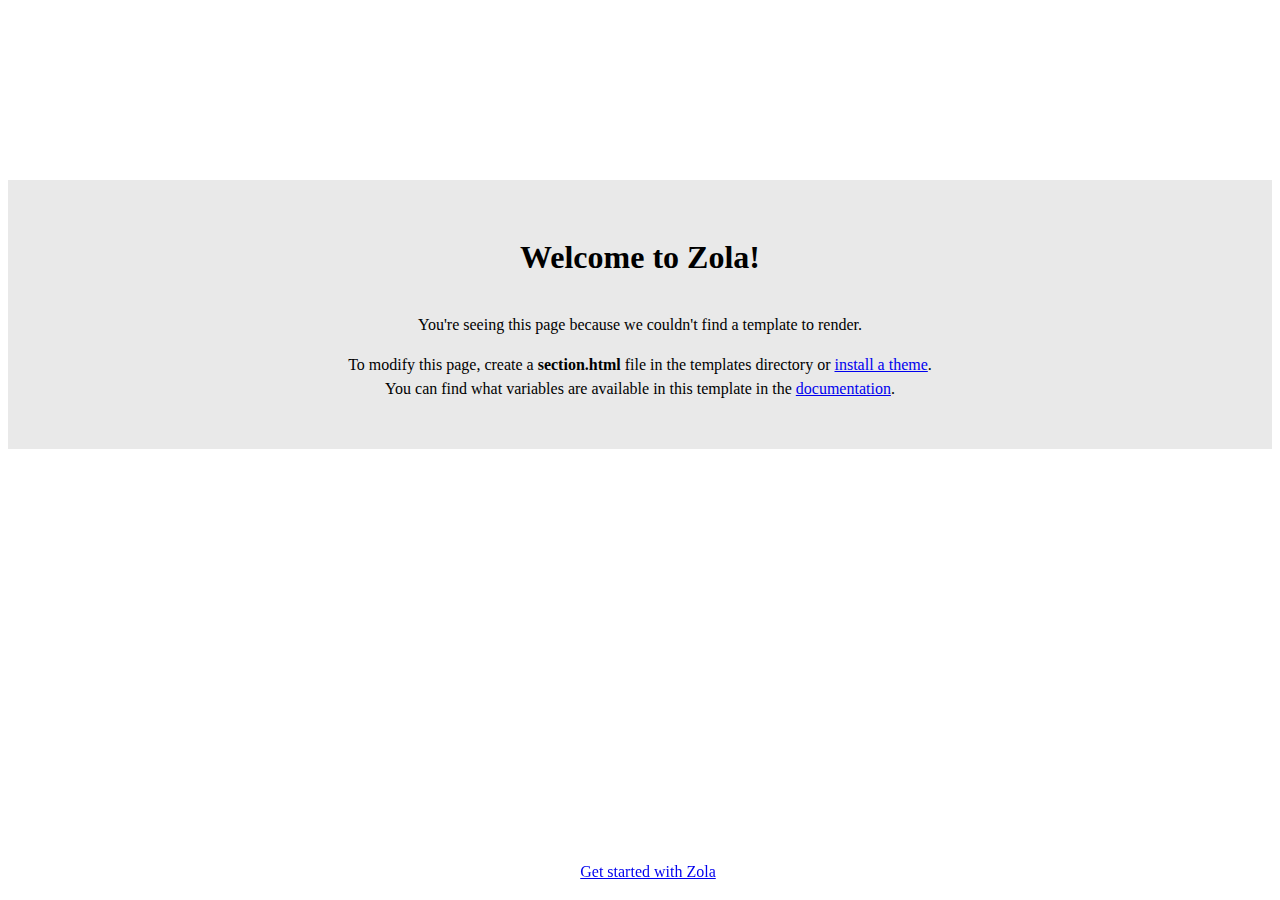
==== members/index.html @ a0c0a172 "Update documentation" ====
<html>
    <head>
        <title>Zola</title>
    </head>
    <body>
        <div class="container">
            <h1>Welcome to Zola!</h1>
            <p>
                You're seeing this page because we couldn't find a template to render.
            </p>
            <p>
                To modify this page, create a <b>section.html</b> file in the templates directory or
                <a href="https://www.getzola.org/documentation/themes/installing-and-using-themes/" target="_blank">install a theme</a>.
                <br>
                You can find what variables are available in this template in the <a href="https:&#x2f;&#x2f;www.getzola.org&#x2f;documentation&#x2f;templates&#x2f;pages-sections&#x2f;#section-variables" target="_blank">documentation</a>.
            </p>
        </div>
        <footer>
            <a href="https://www.getzola.org/documentation/getting-started/cli-usage/" target="_blank">Get started with Zola</a>
        </footer>
        <style>
            html {
                line-height: 1.5;
            }
            h1 {
                margin-bottom: 2rem;
            }
            .container {
                font-family: "sans-serif";
                text-align: center;
                margin-top: 20vh;
                padding: 2rem;
                background: #e9e9e9;
            }
            footer {
                position: fixed;
                width: 100%;
                bottom: 1rem;
                text-align: center;
            }
        </style>
    </body>
</html>
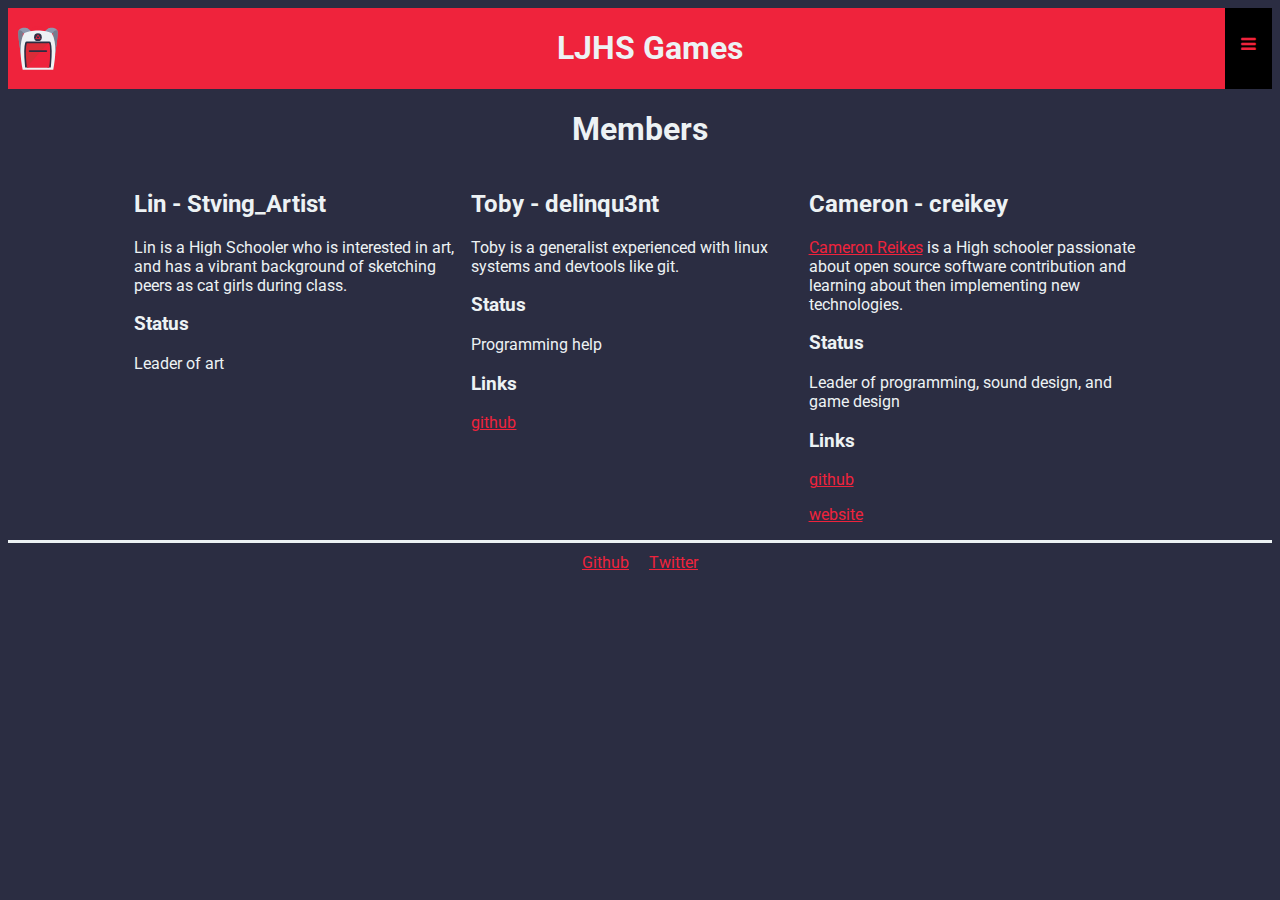
==== commit c5648ca7: "Update documentation" ====
--- a/members/index.html
+++ b/members/index.html
@@ -1,43 +1,115 @@
-<html>
-    <head>
-        <title>Zola</title>
-    </head>
-    <body>
-        <div class="container">
-            <h1>Welcome to Zola!</h1>
-            <p>
-                You're seeing this page because we couldn't find a template to render.
-            </p>
-            <p>
-                To modify this page, create a <b>section.html</b> file in the templates directory or
-                <a href="https://www.getzola.org/documentation/themes/installing-and-using-themes/" target="_blank">install a theme</a>.
-                <br>
-                You can find what variables are available in this template in the <a href="https:&#x2f;&#x2f;www.getzola.org&#x2f;documentation&#x2f;templates&#x2f;pages-sections&#x2f;#section-variables" target="_blank">documentation</a>.
-            </p>
+<!DOCTYPE html>
+<html lang="en">
+
+<head>
+    <meta http-equiv="X-UA-Compatible" content="IE=edge">
+    <meta http-equiv="content-type" content="text/html; charset=utf-8">
+
+    <!-- icons -->
+    <link rel="stylesheet" href="https://cdnjs.cloudflare.com/ajax/libs/font-awesome/4.7.0/css/font-awesome.min.css">
+
+    <!-- Enable responsiveness on mobile devices-->
+    <meta name="viewport" content="width=device-width, initial-scale=1.0, maximum-scale=1">
+
+    <title>LJHS Games</title>
+
+    <!-- css -->
+    <link rel="stylesheet" href="/main.css">
+
+    <!-- fonts -->
+    <link href="https://fonts.googleapis.com/css?family=Roboto" rel="stylesheet">
+
+    <!-- js -->
+    <script src='/main.js'></script>
+
+    
+    <link rel="alternate" type="application/rss+xml" title="RSS"
+        href="https:&#x2f;&#x2f;ljhs-games.github.io&#x2f;rss.xml">
+    
+
+    
+    
+</head>
+
+<body>
+    
+    <div class="navbar">
+        <div onclick="toggleNavbar" class=clickable>
+            <div class="col" style="flex-grow: 0;">
+                <img src="/logo.svg" id="logo">
+            </div>
+            <div class="col">
+                <h1>LJHS Games</h1>
+            </div>
+            <a href="javascript:void(0);" class="icon" onclick="toggleNavbar()">
+                <i class="fa fa-bars"></i>
+            </a>
         </div>
-        <footer>
-            <a href="https://www.getzola.org/documentation/getting-started/cli-usage/" target="_blank">Get started with Zola</a>
-        </footer>
-        <style>
-            html {
-                line-height: 1.5;
-            }
-            h1 {
-                margin-bottom: 2rem;
-            }
-            .container {
-                font-family: "sans-serif";
-                text-align: center;
-                margin-top: 20vh;
-                padding: 2rem;
-                background: #e9e9e9;
-            }
-            footer {
-                position: fixed;
-                width: 100%;
-                bottom: 1rem;
-                text-align: center;
-            }
-        </style>
-    </body>
-</html>
+        <div id="nav-links">
+            <a href="/">Home</a>
+            <a href="/members">Members</a>
+            <a href="https://ljhsgames.itch.io">Games</a>
+            <a href="/join">Join</a>
+            <a href="/contact">Contact</a>
+        </div>
+    </div>
+    <div class="content">
+    
+
+<h1>Members</h1>
+<div class="row">
+
+
+    
+<div class="column" style="width: 33.333333333333336%;">
+
+    <h2>Lin - Stving_Artist</h2>
+    <p>Lin is a High Schooler who is interested in art, and has a vibrant background of sketching peers as cat girls during class.</p>
+<h3 id="status">Status</h3>
+<p>Leader of art</p>
+
+    </div>
+
+    
+<div class="column" style="width: 33.333333333333336%;">
+
+    <h2>Toby - delinqu3nt</h2>
+    <p>Toby is a generalist experienced with linux systems and devtools like git.</p>
+<h3 id="status">Status</h3>
+<p>Programming help</p>
+<h3 id="links">Links</h3>
+<p><a href="https://github.com/delinqu3nt">github</a></p>
+
+    </div>
+
+    
+<div class="column" style="width: 33.333333333333336%;">
+
+    <h2>Cameron - creikey</h2>
+    <p><a href="https://creikey.github.io">Cameron Reikes</a> is a High schooler passionate about open source software contribution and learning about then implementing new technologies.</p>
+<h3 id="status">Status</h3>
+<p>Leader of programming, sound design, and game design</p>
+<h3 id="links">Links</h3>
+<p><a href="https://github.com/creikey">github</a></p>
+<p><a href="https://creikey.github.io">website</a></p>
+
+    </div>
+
+</div>
+
+
+
+    </div>
+    <div class="footer">
+        <ul>
+            <li>
+                <a href="https://github.com/ljhs-games">Github</a>
+            </li>
+            <li>
+                <a href="https://twitter.com/gamesljhs">Twitter</a>
+            </li>
+        </ul>
+    </div>
+</body>
+
+</html>--- a/main.css
+++ b/main.css
@@ -0,0 +1 @@
+#logo{width:50px;padding:5px;float:left;top:calc(50% - 23px)}body{font:100% Roboto,sans-serif;color:#edf2f4;background-color:#2B2D42}.content{padding-left:10%;padding-right:10%;height:100%}a{color:#EF233C}h1{text-align:center}.column{float:left;padding-right:10px}@media screen and (max-width: 600px){.column{width:100% !important}}.row{flex-direction:row;display:flex}@media screen and (max-width: 600px){.row{flex-wrap:wrap}}.navbar{overflow:hidden;background-color:#EF233C;position:relative}.navbar .clickable{display:flex;align-items:center}.navbar .clickable .col{float:left;flex-grow:1}.navbar .clickable .col h1{position:relative;right:20px}.navbar .logo-link{padding:0}.navbar .logo-link span{width:100%;text-align:center;display:inline}.navbar #nav-links{display:none;background-color:black}.navbar a{color:#EF233C;padding:14px 16px;text-decoration:none;font-size:17px;display:block}.navbar a.icon{background:black;display:block;float:right;position:absolute;right:0;top:0;height:100%}.navbar a.icon i{position:relative;top:calc(50% - 28px)}.navbar a:hover{background-color:#ddd;color:black}.active{background-color:#4caf50;color:white}.footer{border-top-style:solid}.footer ul{padding:0;text-align:center;display:table;margin:0 auto}.footer ul li{display:inline-block;padding:10px}#joiniframe{width:100%;height:2000px;border:none}.contact{text-align:center;padding:50px}@media screen and (max-width: 600px){.contact{padding:20px}}.contact a{font-size:20px}
